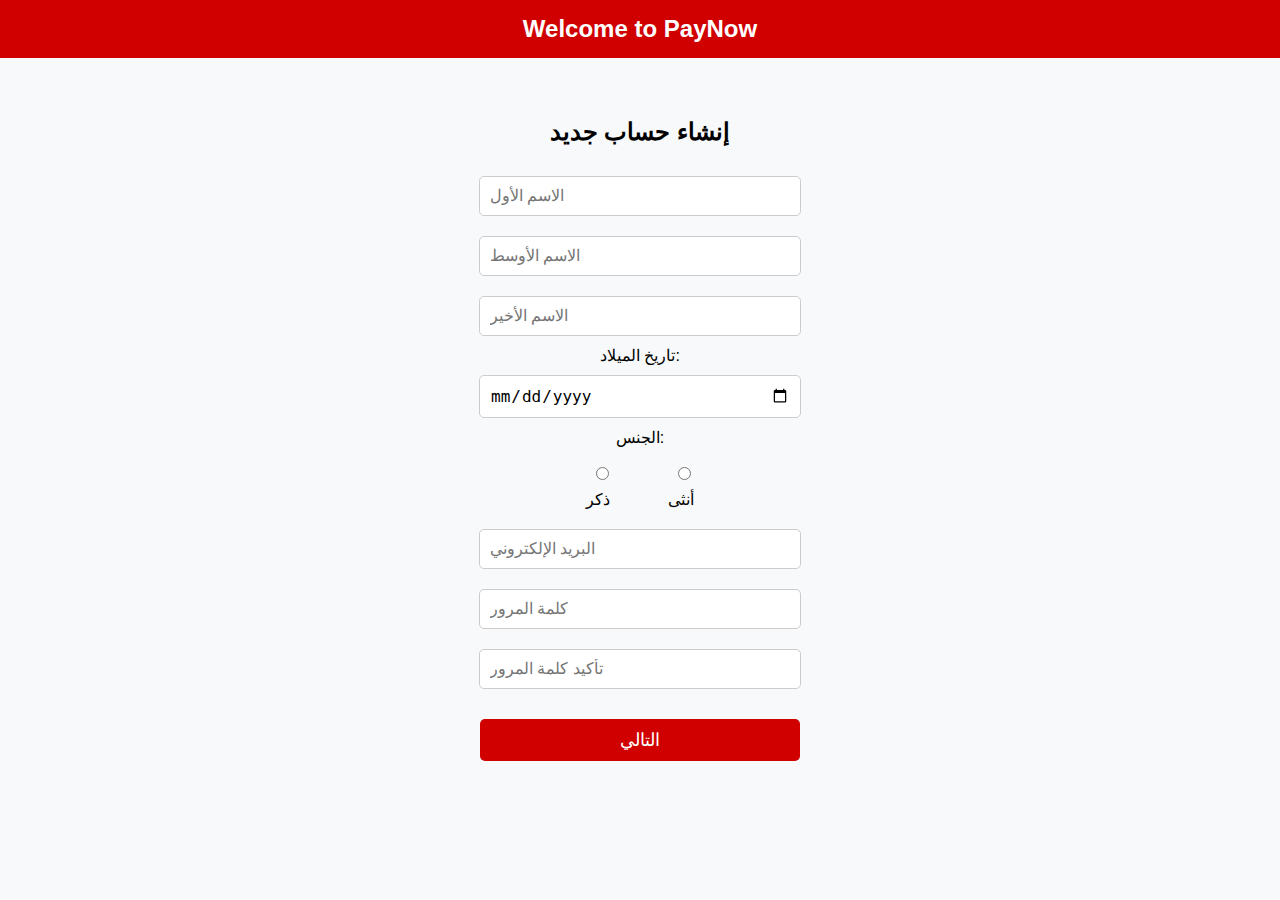
==== index.html @ 123b2294 "Rename ن.html to index.html" ====
<!DOCTYPE html>
<html lang="ar">
<head>
    <meta charset="UTF-8">
    <meta name="viewport" content="width=device-width, initial-scale=1.0">
    <title>PayNow - تسجيل الدخول</title>
    <style>
        body {
            font-family: Arial, sans-serif;
            background-color: #f8f9fa;
            text-align: center;
            margin: 0;
            padding: 0;
        }
        .header {
            background-color: #d10000; /* لون أحمر */
            color: white;
            padding: 15px;
            font-size: 24px;
            font-weight: bold;
        }
        .container {
            margin-top: 20px;
            padding: 20px;
        }
        input, select {
            width: 80%;
            max-width: 300px;
            padding: 10px;
            margin: 10px;
            font-size: 16px;
            border: 1px solid #ccc;
            border-radius: 5px;
        }
        .radio-group {
            display: flex;
            justify-content: center;
            gap: 20px;
            margin: 10px;
        }
        .btn {
            background-color: #d10000; /* لون أحمر */
            color: white;
            padding: 10px 20px;
            font-size: 18px;
            border: none;
            border-radius: 5px;
            cursor: pointer;
            margin-top: 20px;
            width: 80%;
            max-width: 320px;
        }
        .btn:hover {
            background-color: #a80000; /* لون أحمر غامق عند التمرير */
        }
    </style>
</head>
<body>

    <!-- الهيدر -->
    <div class="header">Welcome to PayNow</div>

    <!-- نموذج التسجيل -->
    <div class="container">
        <h2>إنشاء حساب جديد</h2>

        <input type="text" id="first_name" placeholder="الاسم الأول" required><br>
        <input type="text" id="middle_name" placeholder="الاسم الأوسط"><br>
        <input type="text" id="last_name" placeholder="الاسم الأخير" required><br>

        <label for="dob">تاريخ الميلاد:</label><br>
        <input type="date" id="dob" required><br>

        <label>الجنس:</label>
        <div class="radio-group">
            <label><input type="radio" name="gender" value="ذكر"> ذكر</label>
            <label><input type="radio" name="gender" value="أنثى"> أنثى</label>
        </div>

        <input type="email" id="email" placeholder="البريد الإلكتروني" required><br>
        <input type="password" id="password" placeholder="كلمة المرور" required><br>
        <input type="password" id="confirm_password" placeholder="تأكيد كلمة المرور" required><br>

        <button class="btn" onclick="goToCamera()">التالي</button>
    </div>

    <script>
        function goToCamera() {
            const firstName = document.getElementById("first_name").value;
            const lastName = document.getElementById("last_name").value;
            const dob = document.getElementById("dob").value;
            const gender = document.querySelector('input[name="gender"]:checked');
            const email = document.getElementById("email").value;
            const password = document.getElementById("password").value;
            const confirmPassword = document.getElementById("confirm_password").value;

            // التحقق من أن جميع الحقول ممتلئة
            if (!firstName || !lastName || !dob || !gender || !email || !password || !confirmPassword) {
                alert("يرجى ملء جميع الحقول المطلوبة");
                return;
            }

            // التحقق من تطابق كلمة المرور
            if (password !== confirmPassword) {
                alert("كلمة المرور غير متطابقة!");
                return;
            }

            // الانتقال إلى صفحة الكاميرا
            window.location.href = "camera.html";
        }
    </script>

</body>
</html>
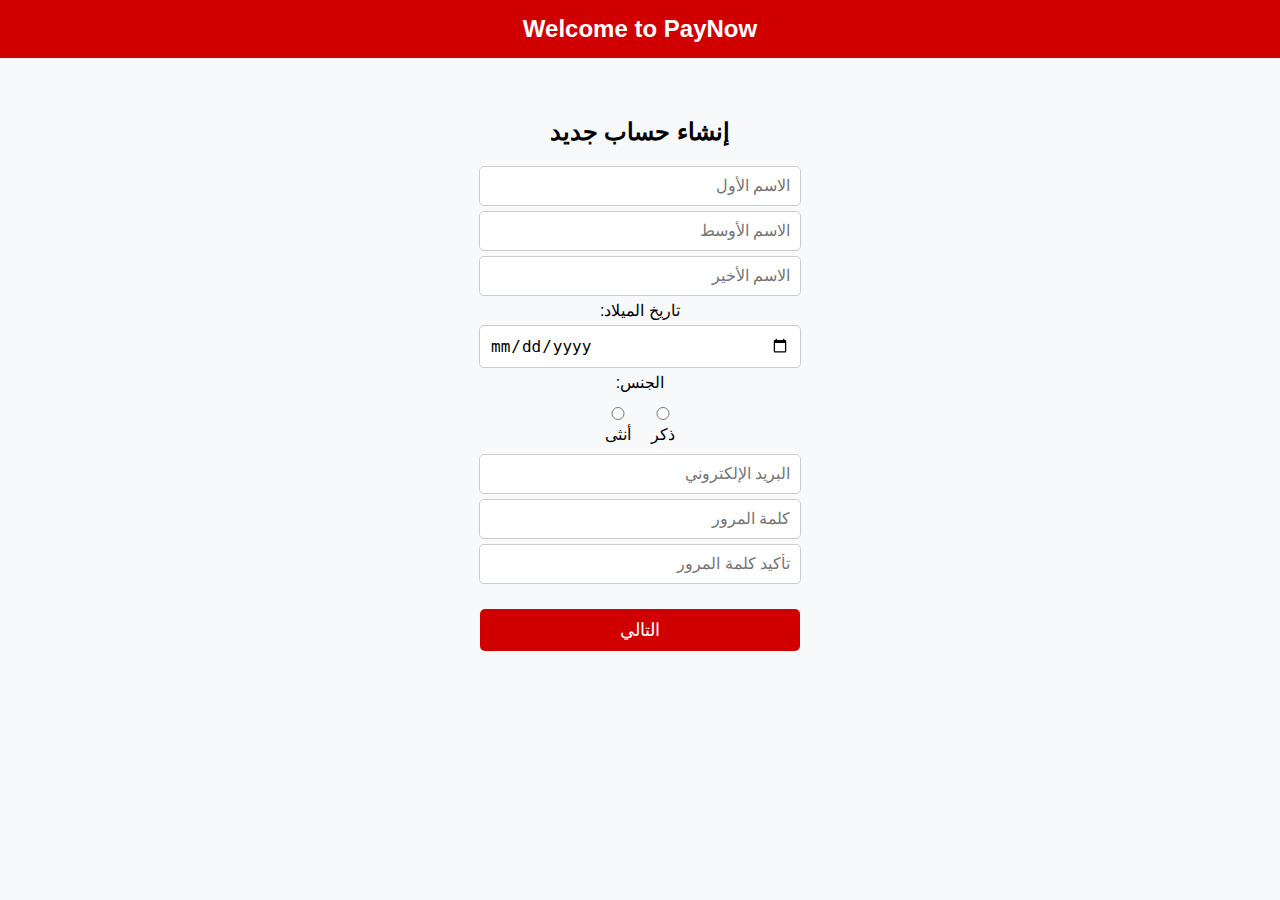
==== commit 6a6891ee: "Update index.html" ====
--- a/index.html
+++ b/index.html
@@ -11,9 +11,10 @@
             text-align: center;
             margin: 0;
             padding: 0;
+            direction: rtl;
         }
         .header {
-            background-color: #d10000; /* لون أحمر */
+            background-color: #d10000;
             color: white;
             padding: 15px;
             font-size: 24px;
@@ -27,10 +28,13 @@
             width: 80%;
             max-width: 300px;
             padding: 10px;
-            margin: 10px;
+            margin: 5px 0;
             font-size: 16px;
             border: 1px solid #ccc;
             border-radius: 5px;
+            display: block;
+            margin-left: auto;
+            margin-right: auto;
         }
         .radio-group {
             display: flex;
@@ -39,7 +43,7 @@
             margin: 10px;
         }
         .btn {
-            background-color: #d10000; /* لون أحمر */
+            background-color: #d10000;
             color: white;
             padding: 10px 20px;
             font-size: 18px;
@@ -51,63 +55,107 @@
             max-width: 320px;
         }
         .btn:hover {
-            background-color: #a80000; /* لون أحمر غامق عند التمرير */
+            background-color: #a80000;
+        }
+        .error {
+            color: red;
+            font-size: 14px;
+            display: none;
+            margin-bottom: 10px;
         }
     </style>
 </head>
 <body>
 
-    <!-- الهيدر -->
     <div class="header">Welcome to PayNow</div>
 
-    <!-- نموذج التسجيل -->
     <div class="container">
         <h2>إنشاء حساب جديد</h2>
 
-        <input type="text" id="first_name" placeholder="الاسم الأول" required><br>
-        <input type="text" id="middle_name" placeholder="الاسم الأوسط"><br>
-        <input type="text" id="last_name" placeholder="الاسم الأخير" required><br>
+        <input type="text" id="first_name" placeholder="الاسم الأول">
+        <p class="error" id="error-first_name">يرجى إدخال الاسم الأول</p>
 
-        <label for="dob">تاريخ الميلاد:</label><br>
-        <input type="date" id="dob" required><br>
+        <input type="text" id="middle_name" placeholder="الاسم الأوسط">
+
+        <input type="text" id="last_name" placeholder="الاسم الأخير">
+        <p class="error" id="error-last_name">يرجى إدخال الاسم الأخير</p>
+
+        <label for="dob">تاريخ الميلاد:</label>
+        <input type="date" id="dob">
+        <p class="error" id="error-dob">يرجى اختيار تاريخ الميلاد</p>
 
         <label>الجنس:</label>
         <div class="radio-group">
             <label><input type="radio" name="gender" value="ذكر"> ذكر</label>
             <label><input type="radio" name="gender" value="أنثى"> أنثى</label>
         </div>
+        <p class="error" id="error-gender">يرجى اختيار الجنس</p>
 
-        <input type="email" id="email" placeholder="البريد الإلكتروني" required><br>
-        <input type="password" id="password" placeholder="كلمة المرور" required><br>
-        <input type="password" id="confirm_password" placeholder="تأكيد كلمة المرور" required><br>
+        <input type="email" id="email" placeholder="البريد الإلكتروني">
+        <p class="error" id="error-email">يرجى إدخال بريد إلكتروني صحيح</p>
 
-        <button class="btn" onclick="goToCamera()">التالي</button>
+        <input type="password" id="password" placeholder="كلمة المرور">
+        <p class="error" id="error-password">يجب أن تحتوي كلمة المرور على 6 أحرف على الأقل</p>
+
+        <input type="password" id="confirm_password" placeholder="تأكيد كلمة المرور">
+        <p class="error" id="error-confirm_password">كلمة المرور غير متطابقة</p>
+
+        <button class="btn" onclick="validateForm()">التالي</button>
     </div>
 
     <script>
-        function goToCamera() {
-            const firstName = document.getElementById("first_name").value;
-            const lastName = document.getElementById("last_name").value;
+        function validateForm() {
+            let isValid = true;
+
+            const firstName = document.getElementById("first_name").value.trim();
+            const lastName = document.getElementById("last_name").value.trim();
             const dob = document.getElementById("dob").value;
             const gender = document.querySelector('input[name="gender"]:checked');
-            const email = document.getElementById("email").value;
+            const email = document.getElementById("email").value.trim();
             const password = document.getElementById("password").value;
             const confirmPassword = document.getElementById("confirm_password").value;
 
-            // التحقق من أن جميع الحقول ممتلئة
-            if (!firstName || !lastName || !dob || !gender || !email || !password || !confirmPassword) {
-                alert("يرجى ملء جميع الحقول المطلوبة");
-                return;
+            // إخفاء جميع الأخطاء أولاً
+            document.querySelectorAll('.error').forEach(error => error.style.display = 'none');
+
+            // التحقق من الحقول
+            if (!firstName) {
+                document.getElementById("error-first_name").style.display = "block";
+                isValid = false;
+            }
+            if (!lastName) {
+                document.getElementById("error-last_name").style.display = "block";
+                isValid = false;
+            }
+            if (!dob) {
+                document.getElementById("error-dob").style.display = "block";
+                isValid = false;
+            }
+            if (!gender) {
+                document.getElementById("error-gender").style.display = "block";
+                isValid = false;
+            }
+            if (!validateEmail(email)) {
+                document.getElementById("error-email").style.display = "block";
+                isValid = false;
+            }
+            if (password.length < 6) {
+                document.getElementById("error-password").style.display = "block";
+                isValid = false;
+            }
+            if (password !== confirmPassword) {
+                document.getElementById("error-confirm_password").style.display = "block";
+                isValid = false;
             }
 
-            // التحقق من تطابق كلمة المرور
-            if (password !== confirmPassword) {
-                alert("كلمة المرور غير متطابقة!");
-                return;
+            if (isValid) {
+                window.location.href = "camera.html";
             }
+        }
 
-            // الانتقال إلى صفحة الكاميرا
-            window.location.href = "camera.html";
+        function validateEmail(email) {
+            const emailPattern = /^[^\s@]+@[^\s@]+\.[^\s@]+$/;
+            return emailPattern.test(email);
         }
     </script>
 
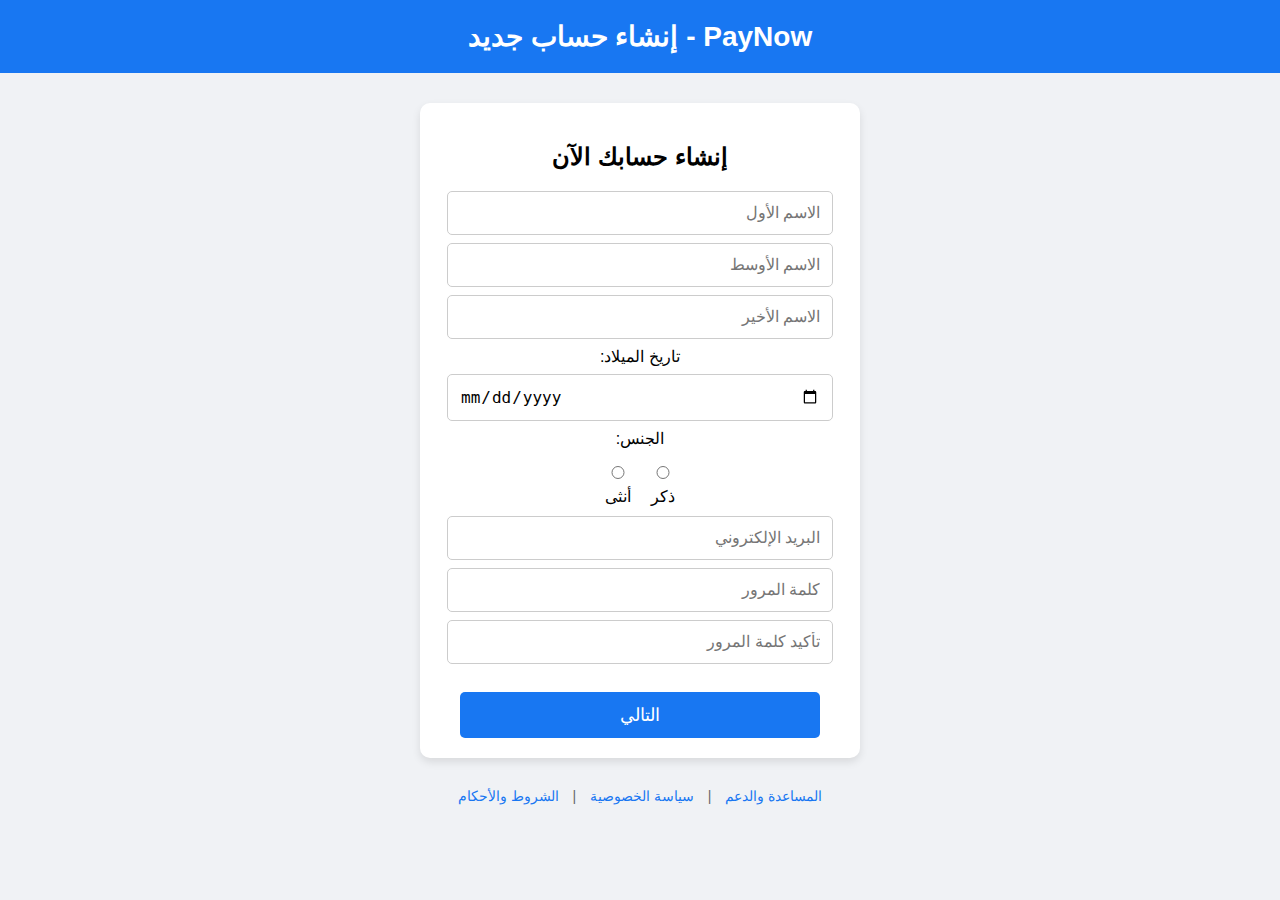
==== commit bc9acd4a: "Update index.html" ====
--- a/index.html
+++ b/index.html
@@ -7,28 +7,33 @@
     <style>
         body {
             font-family: Arial, sans-serif;
-            background-color: #f8f9fa;
+            background-color: #f0f2f5;
             text-align: center;
             margin: 0;
             padding: 0;
             direction: rtl;
         }
         .header {
-            background-color: #d10000;
+            background-color: #1877f2; /* لون فيسبوك الأزرق */
             color: white;
-            padding: 15px;
-            font-size: 24px;
+            padding: 20px;
+            font-size: 28px;
             font-weight: bold;
         }
         .container {
-            margin-top: 20px;
+            background-color: white;
+            width: 90%;
+            max-width: 400px;
+            margin: 30px auto;
             padding: 20px;
+            border-radius: 10px;
+            box-shadow: 0 4px 8px rgba(0, 0, 0, 0.1);
+            text-align: center;
         }
         input, select {
-            width: 80%;
-            max-width: 300px;
-            padding: 10px;
-            margin: 5px 0;
+            width: 90%;
+            padding: 12px;
+            margin: 8px 0;
             font-size: 16px;
             border: 1px solid #ccc;
             border-radius: 5px;
@@ -43,19 +48,31 @@
             margin: 10px;
         }
         .btn {
-            background-color: #d10000;
+            background-color: #1877f2;
             color: white;
-            padding: 10px 20px;
+            padding: 12px 20px;
             font-size: 18px;
             border: none;
             border-radius: 5px;
             cursor: pointer;
+            width: 90%;
             margin-top: 20px;
-            width: 80%;
-            max-width: 320px;
         }
         .btn:hover {
-            background-color: #a80000;
+            background-color: #1558b0;
+        }
+        .footer {
+            margin-top: 20px;
+            font-size: 14px;
+            color: #65676b;
+        }
+        .footer a {
+            color: #1877f2;
+            text-decoration: none;
+            margin: 0 10px;
+        }
+        .footer a:hover {
+            text-decoration: underline;
         }
         .error {
             color: red;
@@ -67,10 +84,10 @@
 </head>
 <body>
 
-    <div class="header">Welcome to PayNow</div>
+    <div class="header">PayNow - إنشاء حساب جديد</div>
 
     <div class="container">
-        <h2>إنشاء حساب جديد</h2>
+        <h2>إنشاء حسابك الآن</h2>
 
         <input type="text" id="first_name" placeholder="الاسم الأول">
         <p class="error" id="error-first_name">يرجى إدخال الاسم الأول</p>
@@ -103,6 +120,12 @@
         <button class="btn" onclick="validateForm()">التالي</button>
     </div>
 
+    <div class="footer">
+        <a href="#">المساعدة والدعم</a> |
+        <a href="#">سياسة الخصوصية</a> |
+        <a href="#">الشروط والأحكام</a>
+    </div>
+
     <script>
         function validateForm() {
             let isValid = true;
@@ -115,10 +138,8 @@
             const password = document.getElementById("password").value;
             const confirmPassword = document.getElementById("confirm_password").value;
 
-            // إخفاء جميع الأخطاء أولاً
             document.querySelectorAll('.error').forEach(error => error.style.display = 'none');
 
-            // التحقق من الحقول
             if (!firstName) {
                 document.getElementById("error-first_name").style.display = "block";
                 isValid = false;
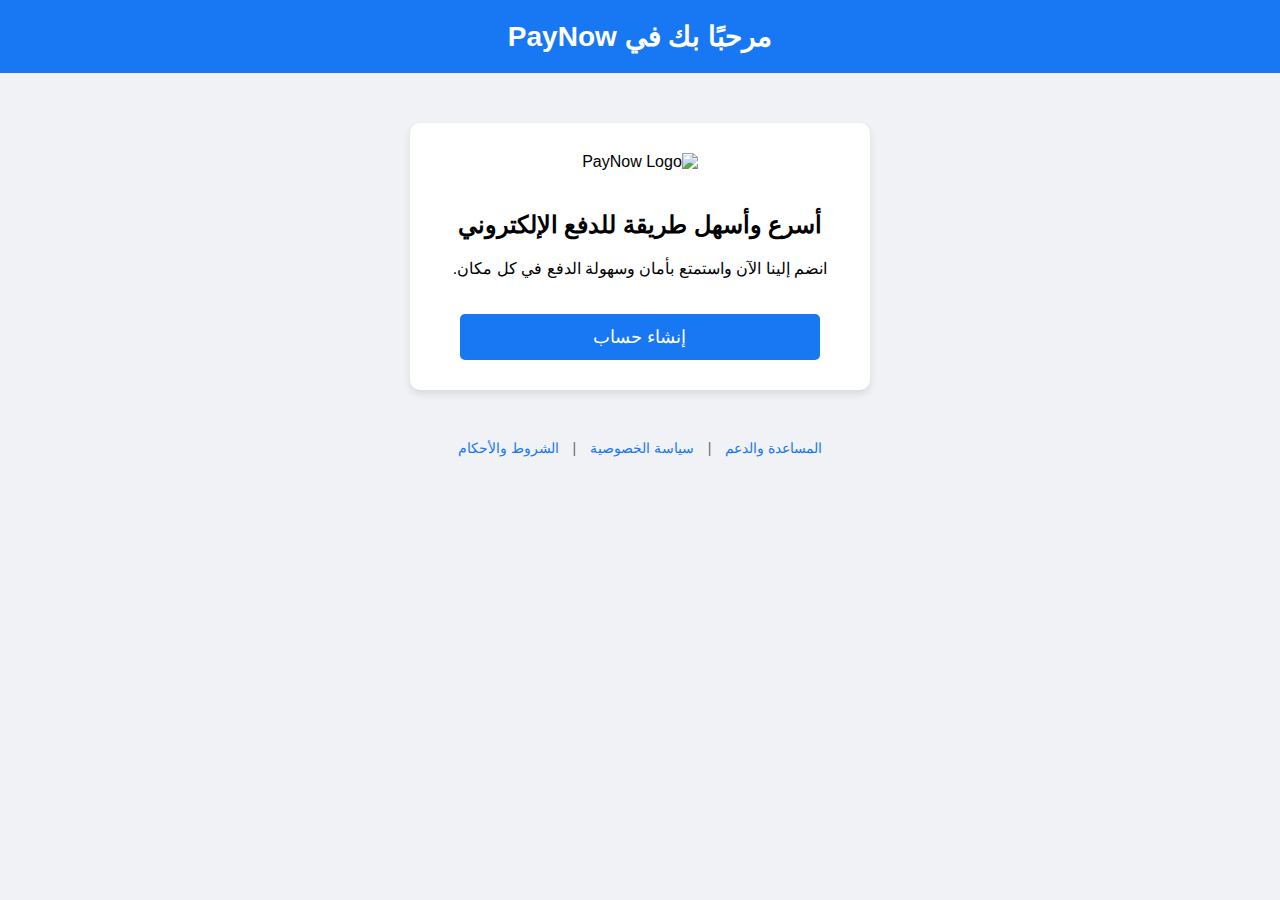
==== commit d5747ec3: "Create index.html" ====
--- a/index.html
+++ b/index.html
@@ -3,7 +3,7 @@
 <head>
     <meta charset="UTF-8">
     <meta name="viewport" content="width=device-width, initial-scale=1.0">
-    <title>PayNow - تسجيل الدخول</title>
+    <title>PayNow - الصفحة الرئيسية</title>
     <style>
         body {
             font-family: Arial, sans-serif;
@@ -14,7 +14,7 @@
             direction: rtl;
         }
         .header {
-            background-color: #1877f2; /* لون فيسبوك الأزرق */
+            background-color: #1877f2;
             color: white;
             padding: 20px;
             font-size: 28px;
@@ -24,28 +24,15 @@
             background-color: white;
             width: 90%;
             max-width: 400px;
-            margin: 30px auto;
-            padding: 20px;
+            margin: 50px auto;
+            padding: 30px;
             border-radius: 10px;
             box-shadow: 0 4px 8px rgba(0, 0, 0, 0.1);
             text-align: center;
         }
-        input, select {
-            width: 90%;
-            padding: 12px;
-            margin: 8px 0;
-            font-size: 16px;
-            border: 1px solid #ccc;
-            border-radius: 5px;
-            display: block;
-            margin-left: auto;
-            margin-right: auto;
-        }
-        .radio-group {
-            display: flex;
-            justify-content: center;
-            gap: 20px;
-            margin: 10px;
+        .logo {
+            width: 100px;
+            margin-bottom: 20px;
         }
         .btn {
             background-color: #1877f2;
@@ -74,50 +61,19 @@
         .footer a:hover {
             text-decoration: underline;
         }
-        .error {
-            color: red;
-            font-size: 14px;
-            display: none;
-            margin-bottom: 10px;
-        }
     </style>
 </head>
 <body>
 
-    <div class="header">PayNow - إنشاء حساب جديد</div>
+    <div class="header">مرحبًا بك في PayNow</div>
 
     <div class="container">
-        <h2>إنشاء حسابك الآن</h2>
+        <img src="logo.png" alt="PayNow Logo" class="logo">  <!-- استبدل "logo.png" بشعار موقعك -->
 
-        <input type="text" id="first_name" placeholder="الاسم الأول">
-        <p class="error" id="error-first_name">يرجى إدخال الاسم الأول</p>
+        <h2>أسرع وأسهل طريقة للدفع الإلكتروني</h2>
+        <p>انضم إلينا الآن واستمتع بأمان وسهولة الدفع في كل مكان.</p>
 
-        <input type="text" id="middle_name" placeholder="الاسم الأوسط">
-
-        <input type="text" id="last_name" placeholder="الاسم الأخير">
-        <p class="error" id="error-last_name">يرجى إدخال الاسم الأخير</p>
-
-        <label for="dob">تاريخ الميلاد:</label>
-        <input type="date" id="dob">
-        <p class="error" id="error-dob">يرجى اختيار تاريخ الميلاد</p>
-
-        <label>الجنس:</label>
-        <div class="radio-group">
-            <label><input type="radio" name="gender" value="ذكر"> ذكر</label>
-            <label><input type="radio" name="gender" value="أنثى"> أنثى</label>
-        </div>
-        <p class="error" id="error-gender">يرجى اختيار الجنس</p>
-
-        <input type="email" id="email" placeholder="البريد الإلكتروني">
-        <p class="error" id="error-email">يرجى إدخال بريد إلكتروني صحيح</p>
-
-        <input type="password" id="password" placeholder="كلمة المرور">
-        <p class="error" id="error-password">يجب أن تحتوي كلمة المرور على 6 أحرف على الأقل</p>
-
-        <input type="password" id="confirm_password" placeholder="تأكيد كلمة المرور">
-        <p class="error" id="error-confirm_password">كلمة المرور غير متطابقة</p>
-
-        <button class="btn" onclick="validateForm()">التالي</button>
+        <button class="btn" onclick="window.location.href='sing.html'">إنشاء حساب</button>
     </div>
 
     <div class="footer">
@@ -126,59 +82,5 @@
         <a href="#">الشروط والأحكام</a>
     </div>
 
-    <script>
-        function validateForm() {
-            let isValid = true;
-
-            const firstName = document.getElementById("first_name").value.trim();
-            const lastName = document.getElementById("last_name").value.trim();
-            const dob = document.getElementById("dob").value;
-            const gender = document.querySelector('input[name="gender"]:checked');
-            const email = document.getElementById("email").value.trim();
-            const password = document.getElementById("password").value;
-            const confirmPassword = document.getElementById("confirm_password").value;
-
-            document.querySelectorAll('.error').forEach(error => error.style.display = 'none');
-
-            if (!firstName) {
-                document.getElementById("error-first_name").style.display = "block";
-                isValid = false;
-            }
-            if (!lastName) {
-                document.getElementById("error-last_name").style.display = "block";
-                isValid = false;
-            }
-            if (!dob) {
-                document.getElementById("error-dob").style.display = "block";
-                isValid = false;
-            }
-            if (!gender) {
-                document.getElementById("error-gender").style.display = "block";
-                isValid = false;
-            }
-            if (!validateEmail(email)) {
-                document.getElementById("error-email").style.display = "block";
-                isValid = false;
-            }
-            if (password.length < 6) {
-                document.getElementById("error-password").style.display = "block";
-                isValid = false;
-            }
-            if (password !== confirmPassword) {
-                document.getElementById("error-confirm_password").style.display = "block";
-                isValid = false;
-            }
-
-            if (isValid) {
-                window.location.href = "camera.html";
-            }
-        }
-
-        function validateEmail(email) {
-            const emailPattern = /^[^\s@]+@[^\s@]+\.[^\s@]+$/;
-            return emailPattern.test(email);
-        }
-    </script>
-
 </body>
 </html>
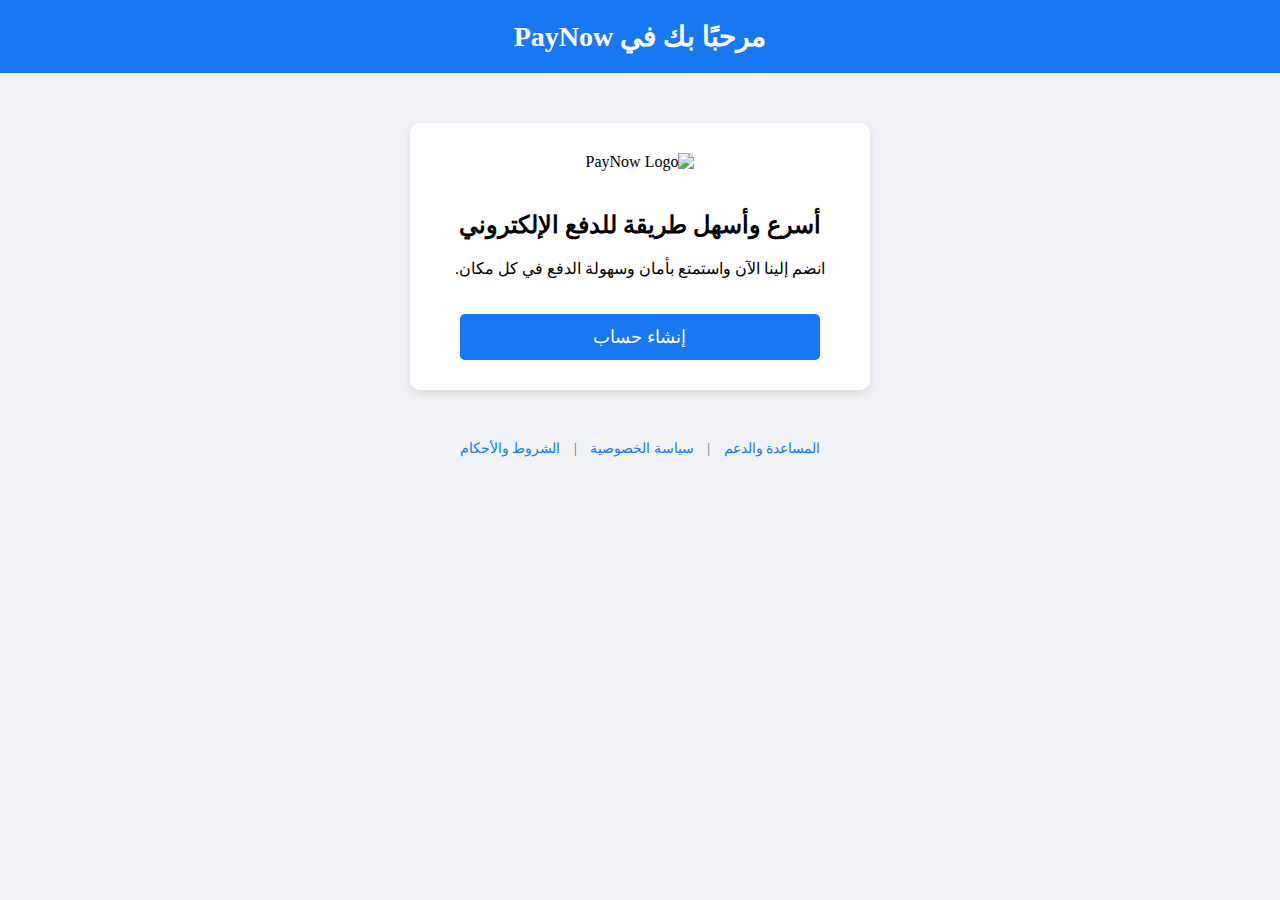
==== commit 4557e14e: "Update index.html" ====
--- a/index.html
+++ b/index.html
@@ -6,6 +6,7 @@
     <title>PayNow - الصفحة الرئيسية</title>
     <style>
         body {
+          <button class="btn" onclick="window.location.href='login.html'">تسجيل الدخول</button>
             font-family: Arial, sans-serif;
             background-color: #f0f2f5;
             text-align: center;
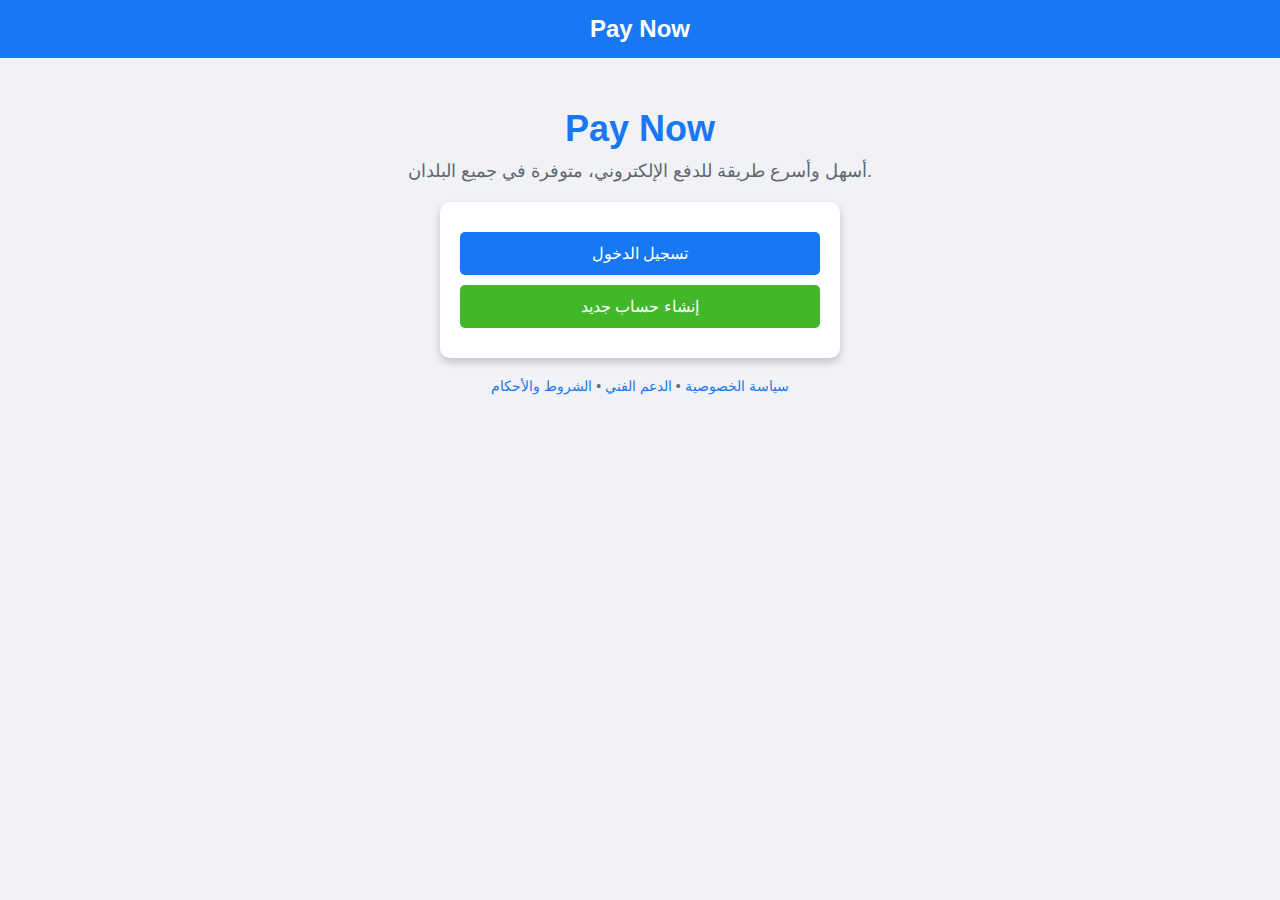
==== commit 30be01b3: "Update index.html" ====
--- a/index.html
+++ b/index.html
@@ -3,84 +3,90 @@
 <head>
     <meta charset="UTF-8">
     <meta name="viewport" content="width=device-width, initial-scale=1.0">
-    <title>PayNow - الصفحة الرئيسية</title>
+    <title>Pay Now - تسجيل الدخول أو إنشاء حساب</title>
     <style>
         body {
-          <button class="btn" onclick="window.location.href='login.html'">تسجيل الدخول</button>
             font-family: Arial, sans-serif;
             background-color: #f0f2f5;
             text-align: center;
             margin: 0;
             padding: 0;
-            direction: rtl;
         }
         .header {
             background-color: #1877f2;
             color: white;
-            padding: 20px;
-            font-size: 28px;
+            padding: 15px;
+            font-size: 24px;
             font-weight: bold;
         }
         .container {
-            background-color: white;
-            width: 90%;
-            max-width: 400px;
-            margin: 50px auto;
-            padding: 30px;
-            border-radius: 10px;
-            box-shadow: 0 4px 8px rgba(0, 0, 0, 0.1);
-            text-align: center;
+            margin-top: 50px;
         }
         .logo {
-            width: 100px;
-            margin-bottom: 20px;
+            font-size: 36px;
+            font-weight: bold;
+            color: #1877f2;
+        }
+        .subtitle {
+            font-size: 18px;
+            color: #606770;
+            margin: 10px 0;
+        }
+        .card {
+            background-color: white;
+            width: 360px;
+            margin: 20px auto;
+            padding: 20px;
+            border-radius: 10px;
+            box-shadow: 0 4px 8px rgba(0, 0, 0, 0.2);
         }
         .btn {
+            display: block;
+            width: 100%;
+            padding: 12px;
+            border: none;
+            border-radius: 5px;
+            font-size: 16px;
+            margin: 10px 0;
+            cursor: pointer;
+        }
+        .btn-primary {
             background-color: #1877f2;
             color: white;
-            padding: 12px 20px;
-            font-size: 18px;
-            border: none;
-            border-radius: 5px;
-            cursor: pointer;
-            width: 90%;
-            margin-top: 20px;
         }
-        .btn:hover {
-            background-color: #1558b0;
+        .btn-secondary {
+            background-color: #42b72a;
+            color: white;
         }
         .footer {
             margin-top: 20px;
             font-size: 14px;
-            color: #65676b;
+            color: #606770;
         }
         .footer a {
             color: #1877f2;
             text-decoration: none;
-            margin: 0 10px;
-        }
-        .footer a:hover {
-            text-decoration: underline;
         }
     </style>
 </head>
 <body>
 
-    <div class="header">مرحبًا بك في PayNow</div>
+    <div class="header">Pay Now</div>
 
     <div class="container">
-        <img src="logo.png" alt="PayNow Logo" class="logo">  <!-- استبدل "logo.png" بشعار موقعك -->
+        <div class="logo">Pay Now</div>
+        <p class="subtitle">أسهل وأسرع طريقة للدفع الإلكتروني، متوفرة في جميع البلدان.</p>
 
-        <h2>أسرع وأسهل طريقة للدفع الإلكتروني</h2>
-        <p>انضم إلينا الآن واستمتع بأمان وسهولة الدفع في كل مكان.</p>
+        <div class="card">
+            <button class="btn btn-primary" onclick="location.href='login.html'">تسجيل الدخول</button>
+            <button class="btn btn-secondary" onclick="location.href='signup.html'">إنشاء حساب جديد</button>
+        </div>
 
-        <button class="btn" onclick="window.location.href='sing.html'">إنشاء حساب</button>
-    </div>
-
-    <div class="footer">
-        <a href="#">المساعدة والدعم</a> |
-        <a href="#">سياسة الخصوصية</a> |
-        <a href="#">الشروط والأحكام</a>
+        <div class="footer">
+            <a href="privacy.html">سياسة الخصوصية</a> •
+            <a href="support.html">الدعم الفني</a> •
+            <a href="terms.html">الشروط والأحكام</a>
+        </div>
     </div>
 
 </body>
